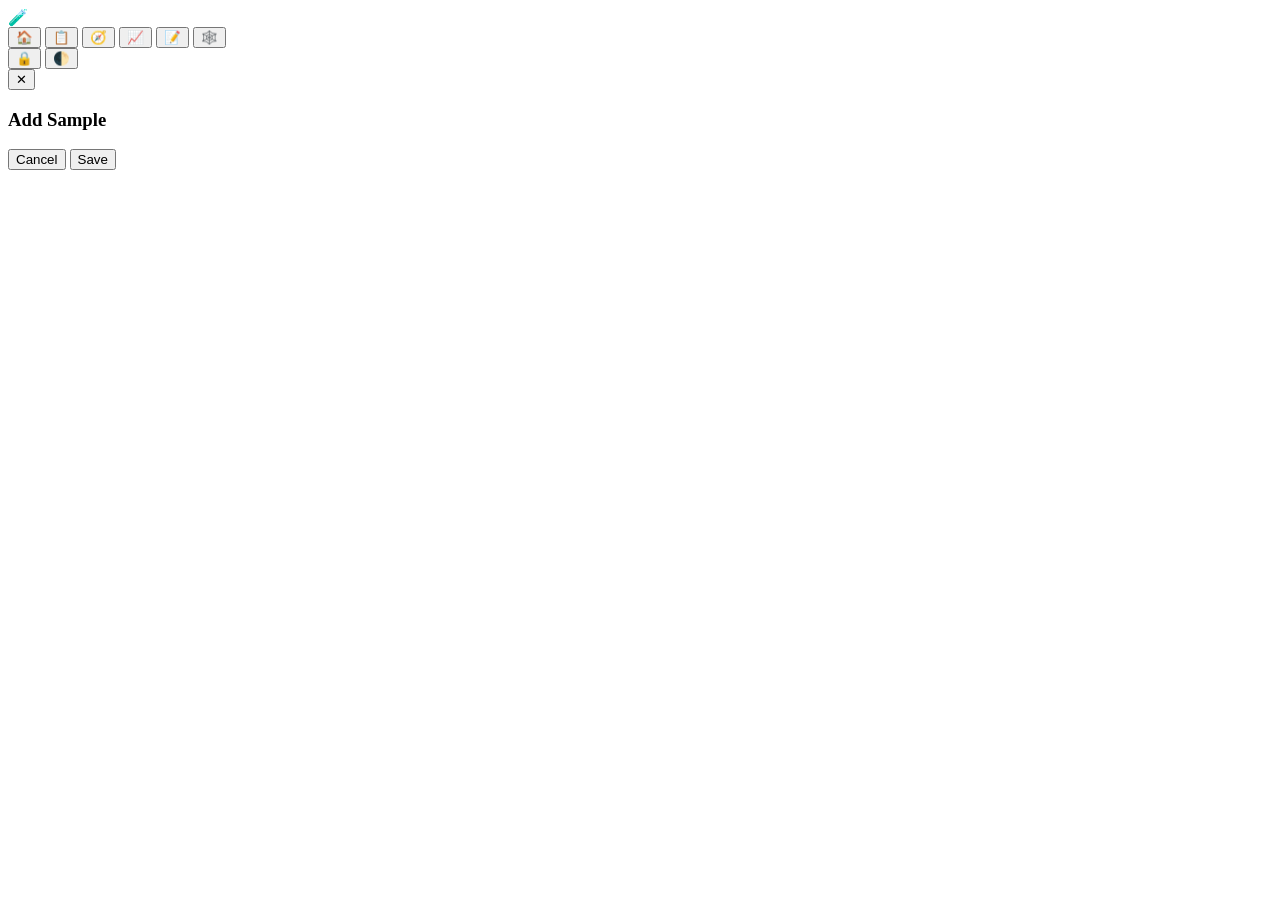
==== frontend/index.html @ acd76436 "plenty of update" ====
<!doctype html>
<html lang="en">
  <head>
    <meta charset="UTF-8" />
    <meta name="viewport" content="width=device-width, initial-scale=1" />
    <title>Lab Notebook</title>
    <link rel="icon" type="image/svg+xml" href="/static/favicon.svg" />
    <link rel="shortcut icon" href="/static/favicon.svg" />

    <!-- CSS -->
    <link rel="stylesheet" href="/static/css/base.css" />
    <link rel="stylesheet" href="/static/css/overview.css" />
    <link rel="stylesheet" href="/static/css/inventory.css" />
    <link rel="stylesheet" href="/static/css/preparations.css" />
    <link rel="stylesheet" href="/static/css/viz.css" />
    <link rel="stylesheet" href="/static/css/notes.css" />
    <link rel="stylesheet" href="/static/css/graph.css" />

    <!-- Third-party libraries -->
    <script src="https://cdn.jsdelivr.net/npm/d3@7/dist/d3.min.js"></script>
    <script src="https://cdn.plot.ly/plotly-2.35.2.min.js" charset="utf-8"></script>
    <script src="https://cdn.jsdelivr.net/npm/marked@12/marked.min.js"></script>
  </head>
  <body>
    <div id="app">
      <!-- ── Left nav ── -->
      <nav id="nav">
        <div class="nav-logo">🧪</div>
        <button class="nav-btn active" id="nav-overview"   title="Overview"         onclick="showPage('overview')">🏠</button>
        <button class="nav-btn"        id="nav-inventory"  title="Sample Inventory"  onclick="showPage('inventory')">📋</button>
        <button class="nav-btn"        id="nav-preparations" title="Preparations (Waiting)" onclick="showPage('preparations')">🧭</button>
        <button class="nav-btn"        id="nav-viz"        title="Data Visualization" onclick="showPage('viz')">📈</button>
        <button class="nav-btn"        id="nav-notes"      title="Notes"             onclick="showPage('notes')">📝</button>
        <button class="nav-btn"        id="nav-graph"      title="Entity Graph"      onclick="showPage('graph')">🕸️</button>
        <div class="spacer"></div>
        <div class="nav-bottom">
          <button class="nav-btn" id="nav-auth" onclick="openAuthModal()">🔒</button>
          <button class="nav-btn" title="Toggle Theme" onclick="toggleTheme()">🌓</button>
        </div>
      </nav>

      <!-- ── Pages (tab HTML is injected here by main.js on DOMContentLoaded) ── -->
      <div id="pages"></div>
    </div>
    <!-- /app -->

    <!-- Lightbox -->
    <div id="lightbox" onclick="closeLightbox()">
      <button id="lightbox-close" onclick="closeLightbox()">✕</button>
      <img id="lightbox-img" src="" alt="" onclick="event.stopPropagation()" />
    </div>

    <!-- @mention dropdown -->
    <div id="mention-dropdown"></div>

    <!-- Modal -->
    <div id="modal-overlay" onclick="closeModal(event)">
      <div class="modal" onclick="event.stopPropagation()">
        <h3 id="modal-title">Add Sample</h3>
        <div id="modal-body"></div>
        <div class="form-actions">
          <button onclick="closeModal()">Cancel</button>
          <button class="primary" id="modal-submit">Save</button>
        </div>
      </div>
    </div>

    <!-- App scripts (order matters — main.js references functions from the others) -->
    <script src="/static/js/overview.js"></script>
    <script src="/static/js/inventory.js"></script>
    <script src="/static/js/preparations.js"></script>
    <script src="/static/js/viz.js"></script>
    <script src="/static/js/notes.js"></script>
    <script src="/static/js/graph.js"></script>
    <script src="/static/js/main.js"></script>
  </body>
</html>
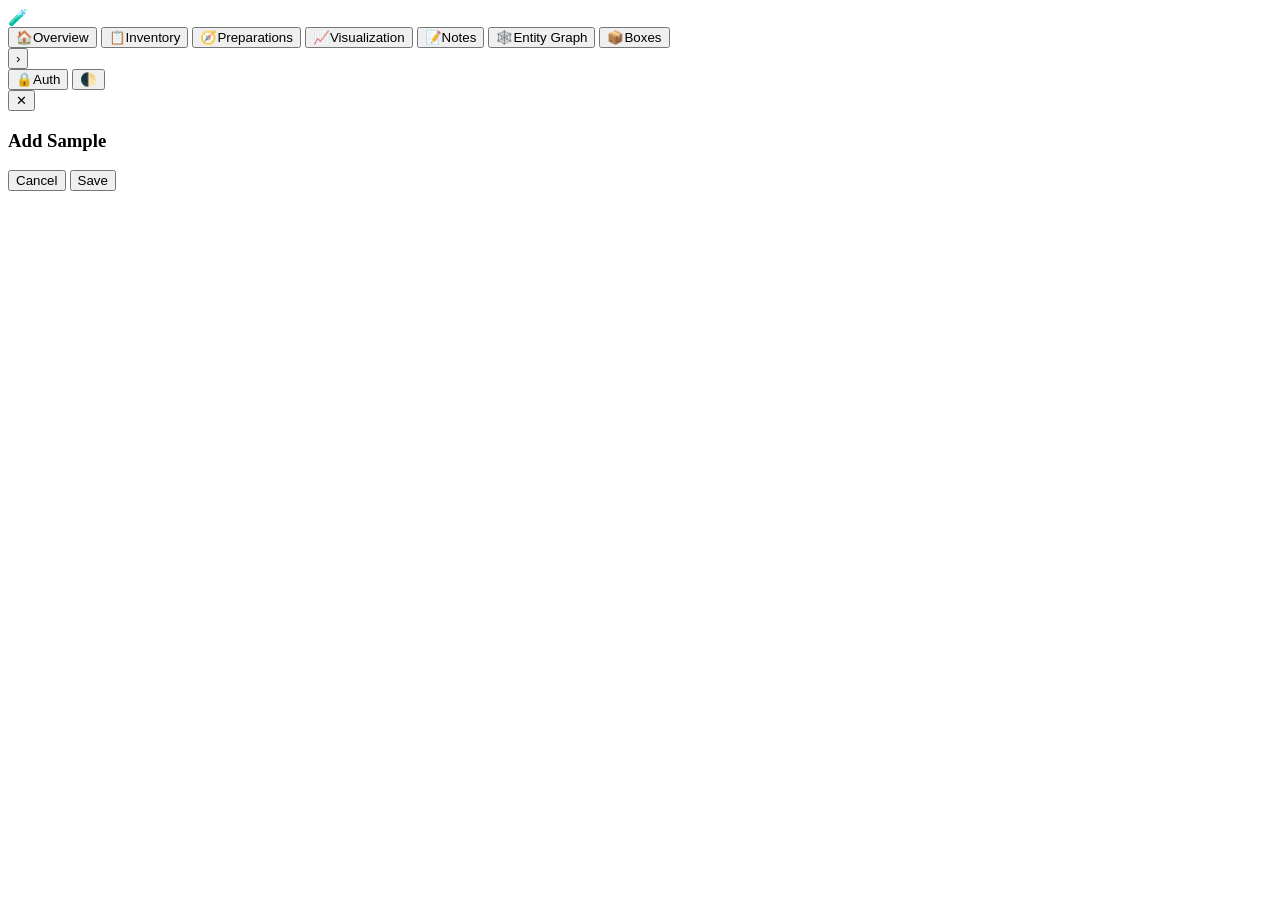
==== commit 4a840112: "plenty of updates." ====
--- a/frontend/index.html
+++ b/frontend/index.html
@@ -15,6 +15,7 @@
     <link rel="stylesheet" href="/static/css/viz.css" />
     <link rel="stylesheet" href="/static/css/notes.css" />
     <link rel="stylesheet" href="/static/css/graph.css" />
+    <link rel="stylesheet" href="/static/css/boxes.css" />
 
     <!-- Third-party libraries -->
     <script src="https://cdn.jsdelivr.net/npm/d3@7/dist/d3.min.js"></script>
@@ -26,15 +27,17 @@
       <!-- ── Left nav ── -->
       <nav id="nav">
         <div class="nav-logo">🧪</div>
-        <button class="nav-btn active" id="nav-overview"   title="Overview"         onclick="showPage('overview')">🏠</button>
-        <button class="nav-btn"        id="nav-inventory"  title="Sample Inventory"  onclick="showPage('inventory')">📋</button>
-        <button class="nav-btn"        id="nav-preparations" title="Preparations (Waiting)" onclick="showPage('preparations')">🧭</button>
-        <button class="nav-btn"        id="nav-viz"        title="Data Visualization" onclick="showPage('viz')">📈</button>
-        <button class="nav-btn"        id="nav-notes"      title="Notes"             onclick="showPage('notes')">📝</button>
-        <button class="nav-btn"        id="nav-graph"      title="Entity Graph"      onclick="showPage('graph')">🕸️</button>
+        <button class="nav-btn active" id="nav-overview"   title="Overview"              onclick="showPage('overview')">🏠<span class="nav-label">Overview</span></button>
+        <button class="nav-btn"        id="nav-inventory"  title="Sample Inventory"       onclick="showPage('inventory')">📋<span class="nav-label">Inventory</span></button>
+        <button class="nav-btn"        id="nav-preparations" title="Preparations"         onclick="showPage('preparations')">🧭<span class="nav-label">Preparations</span></button>
+        <button class="nav-btn"        id="nav-viz"        title="Data Visualization"     onclick="showPage('viz')">📈<span class="nav-label">Visualization</span></button>
+        <button class="nav-btn"        id="nav-notes"      title="Notes"                  onclick="showPage('notes')">📝<span class="nav-label">Notes</span></button>
+        <button class="nav-btn"        id="nav-graph"      title="Entity Graph"           onclick="showPage('graph')">🕸️<span class="nav-label">Entity Graph</span></button>
+        <button class="nav-btn"        id="nav-boxes"      title="Box Overview"           onclick="showPage('boxes')">📦<span class="nav-label">Boxes</span></button>
         <div class="spacer"></div>
+        <button class="nav-btn nav-toggle" title="Expand sidebar" onclick="toggleNav()">›</button>
         <div class="nav-bottom">
-          <button class="nav-btn" id="nav-auth" onclick="openAuthModal()">🔒</button>
+          <button class="nav-btn" id="nav-auth" onclick="openAuthModal()">🔒<span class="nav-label">Auth</span></button>
           <button class="nav-btn" title="Toggle Theme" onclick="toggleTheme()">🌓</button>
         </div>
       </nav>
@@ -72,6 +75,7 @@
     <script src="/static/js/viz.js"></script>
     <script src="/static/js/notes.js"></script>
     <script src="/static/js/graph.js"></script>
+    <script src="/static/js/boxes.js"></script>
     <script src="/static/js/main.js"></script>
   </body>
 </html>
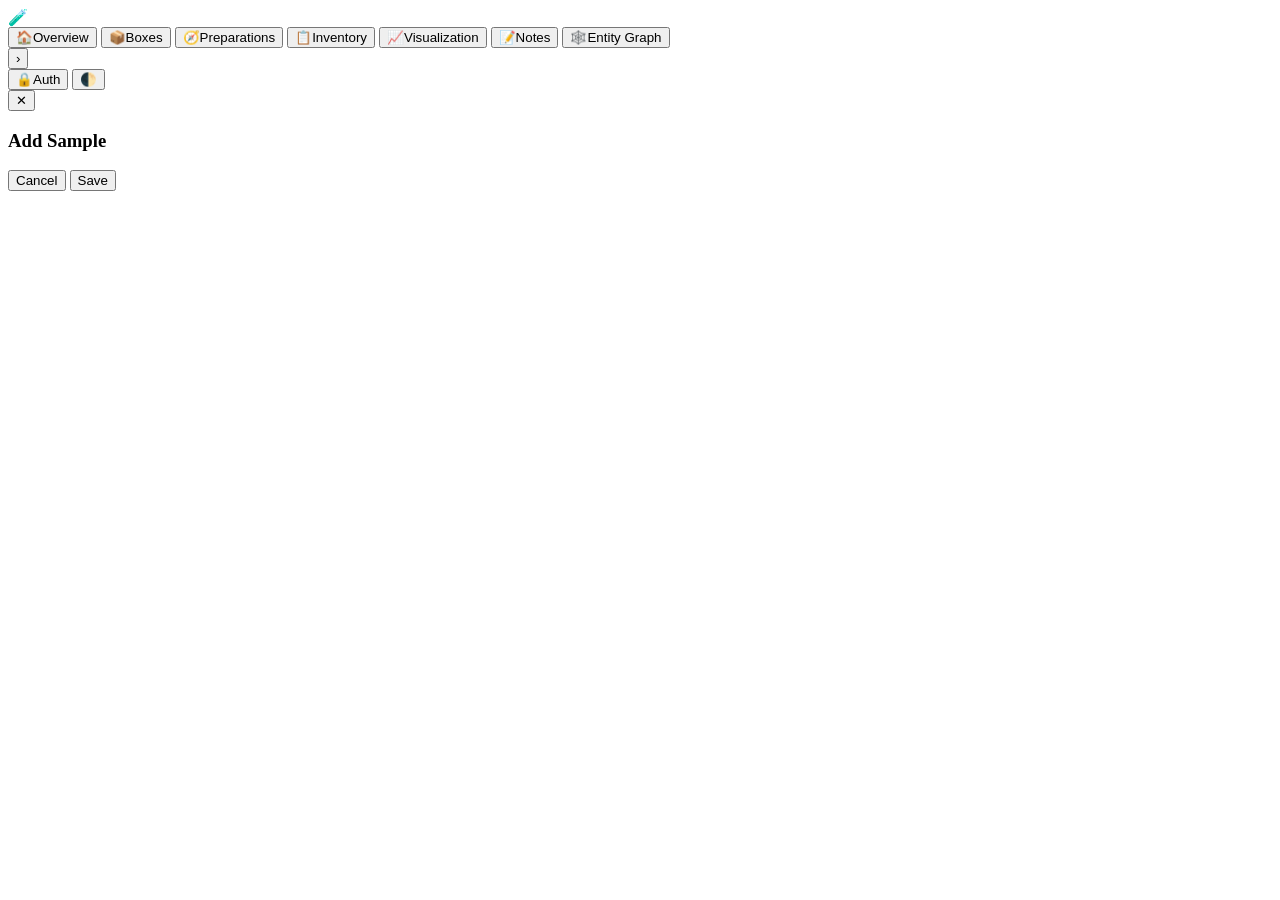
==== commit 25fb8344: "some updates" ====
--- a/frontend/index.html
+++ b/frontend/index.html
@@ -28,12 +28,12 @@
       <nav id="nav">
         <div class="nav-logo">🧪</div>
         <button class="nav-btn active" id="nav-overview"   title="Overview"              onclick="showPage('overview')">🏠<span class="nav-label">Overview</span></button>
+        <button class="nav-btn"        id="nav-boxes"      title="Box Overview"           onclick="showPage('boxes')">📦<span class="nav-label">Boxes</span></button>
+        <button class="nav-btn"        id="nav-preparations" title="Preparations"         onclick="showPage('preparations')">🧭<span class="nav-label">Preparations</span></button>
         <button class="nav-btn"        id="nav-inventory"  title="Sample Inventory"       onclick="showPage('inventory')">📋<span class="nav-label">Inventory</span></button>
-        <button class="nav-btn"        id="nav-preparations" title="Preparations"         onclick="showPage('preparations')">🧭<span class="nav-label">Preparations</span></button>
         <button class="nav-btn"        id="nav-viz"        title="Data Visualization"     onclick="showPage('viz')">📈<span class="nav-label">Visualization</span></button>
         <button class="nav-btn"        id="nav-notes"      title="Notes"                  onclick="showPage('notes')">📝<span class="nav-label">Notes</span></button>
         <button class="nav-btn"        id="nav-graph"      title="Entity Graph"           onclick="showPage('graph')">🕸️<span class="nav-label">Entity Graph</span></button>
-        <button class="nav-btn"        id="nav-boxes"      title="Box Overview"           onclick="showPage('boxes')">📦<span class="nav-label">Boxes</span></button>
         <div class="spacer"></div>
         <button class="nav-btn nav-toggle" title="Expand sidebar" onclick="toggleNav()">›</button>
         <div class="nav-bottom">
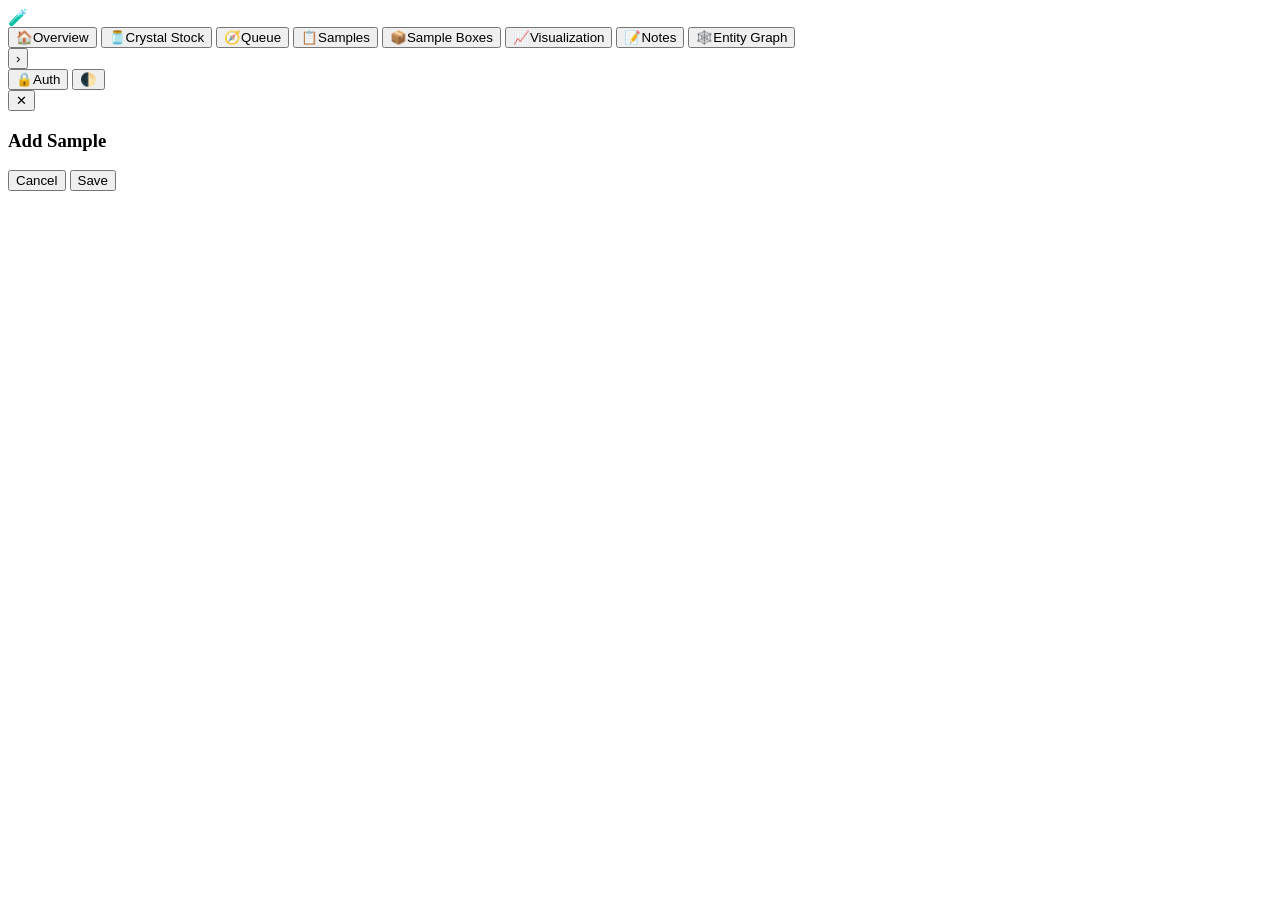
==== commit 45a65f98: "add Crystal Stock tab and HEIC image support - New Crystal Stock tab: card grid for tracking raw cry" ====
--- a/frontend/index.html
+++ b/frontend/index.html
@@ -16,6 +16,7 @@
     <link rel="stylesheet" href="/static/css/notes.css" />
     <link rel="stylesheet" href="/static/css/graph.css" />
     <link rel="stylesheet" href="/static/css/boxes.css" />
+    <link rel="stylesheet" href="/static/css/stock.css" />
 
     <!-- Third-party libraries -->
     <script src="https://cdn.jsdelivr.net/npm/d3@7/dist/d3.min.js"></script>
@@ -27,13 +28,14 @@
       <!-- ── Left nav ── -->
       <nav id="nav">
         <div class="nav-logo">🧪</div>
-        <button class="nav-btn active" id="nav-overview"   title="Overview"              onclick="showPage('overview')">🏠<span class="nav-label">Overview</span></button>
-        <button class="nav-btn"        id="nav-boxes"      title="Box Overview"           onclick="showPage('boxes')">📦<span class="nav-label">Boxes</span></button>
-        <button class="nav-btn"        id="nav-preparations" title="Preparations"         onclick="showPage('preparations')">🧭<span class="nav-label">Preparations</span></button>
-        <button class="nav-btn"        id="nav-inventory"  title="Sample Inventory"       onclick="showPage('inventory')">📋<span class="nav-label">Inventory</span></button>
-        <button class="nav-btn"        id="nav-viz"        title="Data Visualization"     onclick="showPage('viz')">📈<span class="nav-label">Visualization</span></button>
-        <button class="nav-btn"        id="nav-notes"      title="Notes"                  onclick="showPage('notes')">📝<span class="nav-label">Notes</span></button>
-        <button class="nav-btn"        id="nav-graph"      title="Entity Graph"           onclick="showPage('graph')">🕸️<span class="nav-label">Entity Graph</span></button>
+        <button class="nav-btn active" id="nav-overview"      title="Overview"          onclick="showPage('overview')">🏠<span class="nav-label">Overview</span></button>
+        <button class="nav-btn"        id="nav-stock"         title="Crystal Stock"      onclick="showPage('stock')">🫙<span class="nav-label">Crystal Stock</span></button>
+        <button class="nav-btn"        id="nav-preparations"  title="Measurement Queue"  onclick="showPage('preparations')">🧭<span class="nav-label">Queue</span></button>
+        <button class="nav-btn"        id="nav-inventory"     title="Sample Registry"    onclick="showPage('inventory')">📋<span class="nav-label">Samples</span></button>
+        <button class="nav-btn"        id="nav-boxes"         title="Sample Boxes"       onclick="showPage('boxes')">📦<span class="nav-label">Sample Boxes</span></button>
+        <button class="nav-btn"        id="nav-viz"           title="Data Visualization" onclick="showPage('viz')">📈<span class="nav-label">Visualization</span></button>
+        <button class="nav-btn"        id="nav-notes"         title="Notes"              onclick="showPage('notes')">📝<span class="nav-label">Notes</span></button>
+        <button class="nav-btn"        id="nav-graph"         title="Entity Graph"       onclick="showPage('graph')">🕸️<span class="nav-label">Entity Graph</span></button>
         <div class="spacer"></div>
         <button class="nav-btn nav-toggle" title="Expand sidebar" onclick="toggleNav()">›</button>
         <div class="nav-bottom">
@@ -76,6 +78,7 @@
     <script src="/static/js/notes.js"></script>
     <script src="/static/js/graph.js"></script>
     <script src="/static/js/boxes.js"></script>
+    <script src="/static/js/stock.js"></script>
     <script src="/static/js/main.js"></script>
   </body>
 </html>
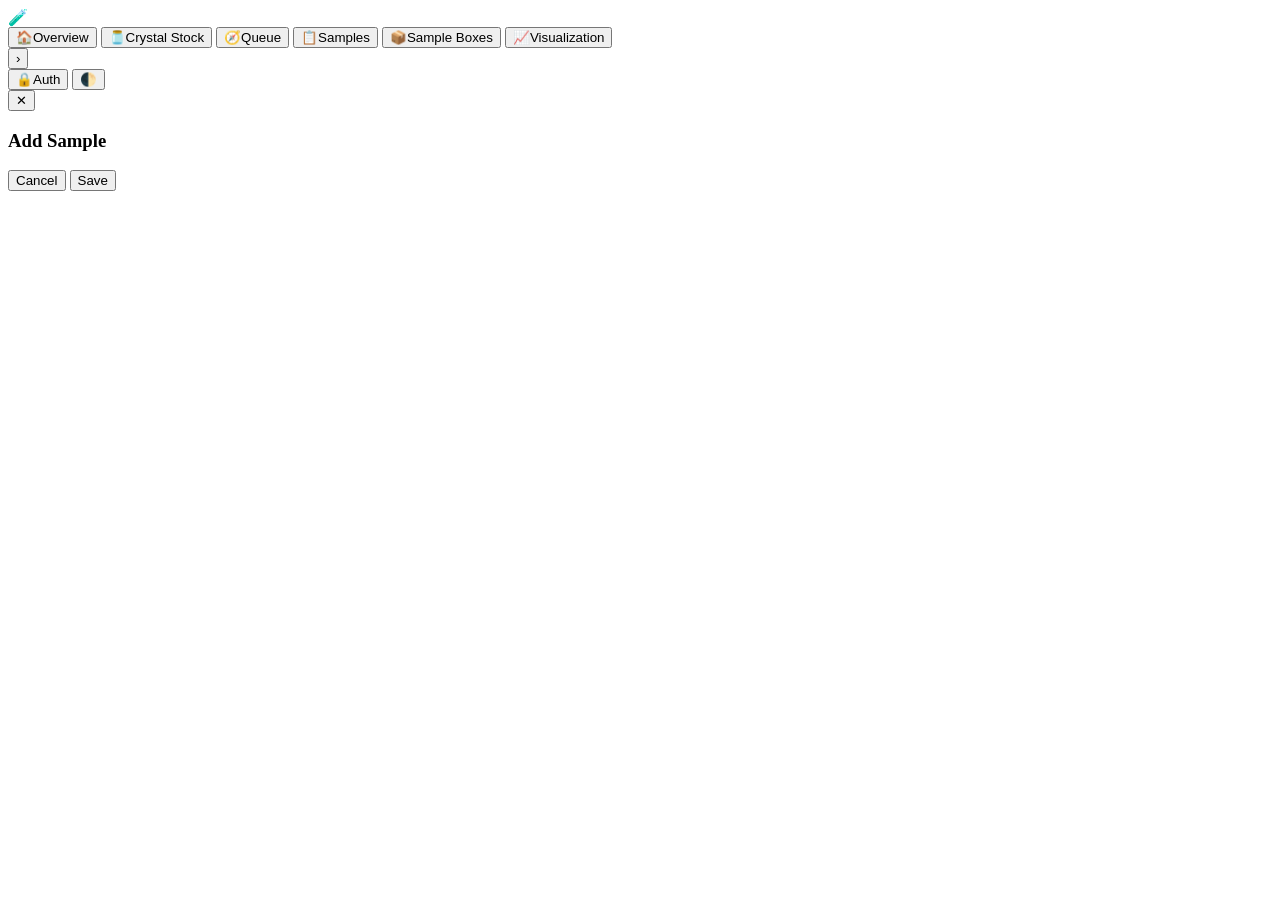
==== commit 6535edb9: "hide NOTE and GRAPH tab" ====
--- a/frontend/index.html
+++ b/frontend/index.html
@@ -34,8 +34,9 @@
         <button class="nav-btn"        id="nav-inventory"     title="Sample Registry"    onclick="showPage('inventory')">📋<span class="nav-label">Samples</span></button>
         <button class="nav-btn"        id="nav-boxes"         title="Sample Boxes"       onclick="showPage('boxes')">📦<span class="nav-label">Sample Boxes</span></button>
         <button class="nav-btn"        id="nav-viz"           title="Data Visualization" onclick="showPage('viz')">📈<span class="nav-label">Visualization</span></button>
-        <button class="nav-btn"        id="nav-notes"         title="Notes"              onclick="showPage('notes')">📝<span class="nav-label">Notes</span></button>
-        <button class="nav-btn"        id="nav-graph"         title="Entity Graph"       onclick="showPage('graph')">🕸️<span class="nav-label">Entity Graph</span></button>
+        <!-- Notes and graph are temporarily hidden from the UI. -->
+        <button class="nav-btn"        id="nav-notes"         title="Notes"              onclick="showPage('notes')" hidden>📝<span class="nav-label">Notes</span></button>
+        <button class="nav-btn"        id="nav-graph"         title="Entity Graph"       onclick="showPage('graph')" hidden>🕸️<span class="nav-label">Entity Graph</span></button>
         <div class="spacer"></div>
         <button class="nav-btn nav-toggle" title="Expand sidebar" onclick="toggleNav()">›</button>
         <div class="nav-bottom">
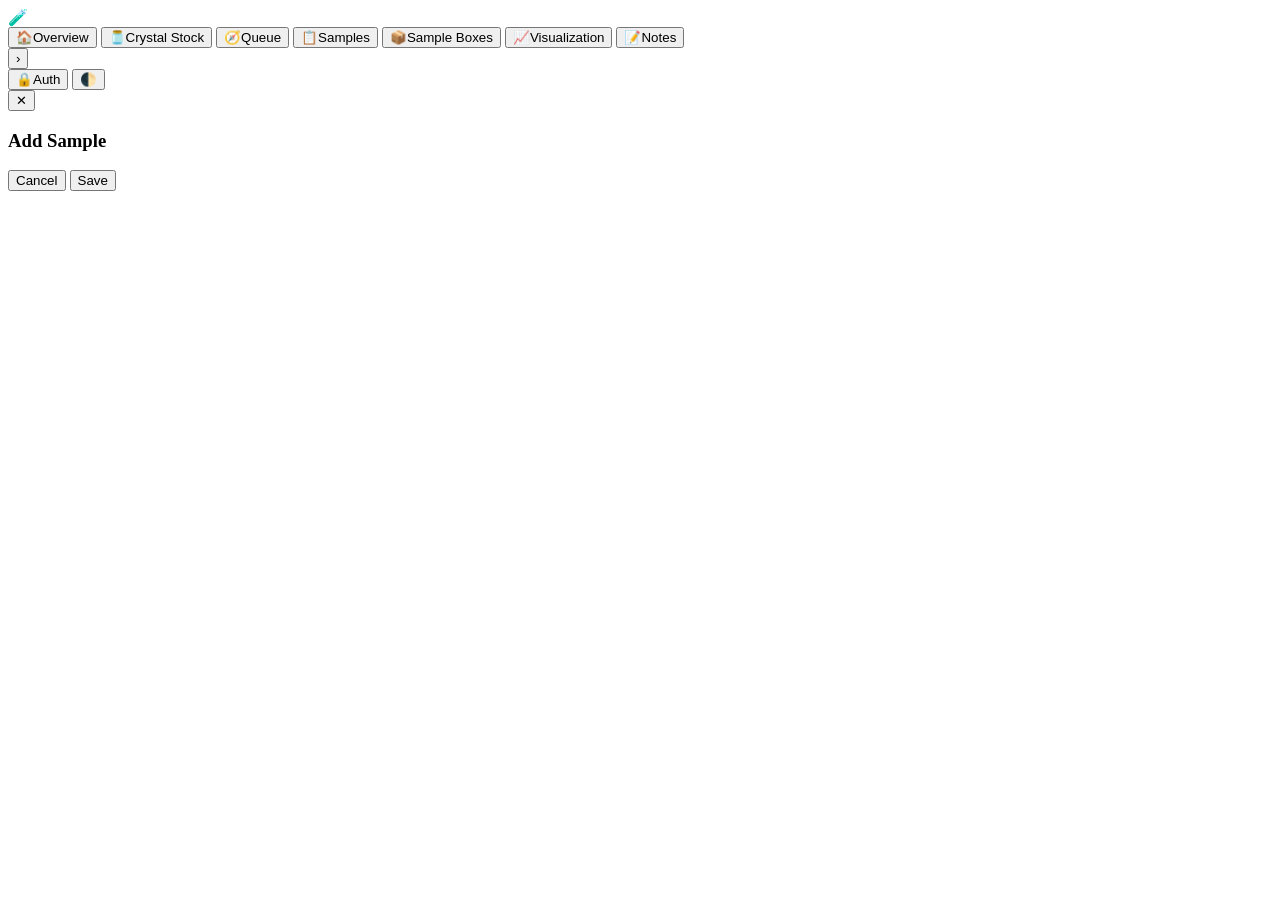
==== commit 2ff99fa5: "redesigned the note session as a md file showcase" ====
--- a/frontend/index.html
+++ b/frontend/index.html
@@ -34,8 +34,8 @@
         <button class="nav-btn"        id="nav-inventory"     title="Sample Registry"    onclick="showPage('inventory')">📋<span class="nav-label">Samples</span></button>
         <button class="nav-btn"        id="nav-boxes"         title="Sample Boxes"       onclick="showPage('boxes')">📦<span class="nav-label">Sample Boxes</span></button>
         <button class="nav-btn"        id="nav-viz"           title="Data Visualization" onclick="showPage('viz')">📈<span class="nav-label">Visualization</span></button>
-        <!-- Notes and graph are temporarily hidden from the UI. -->
-        <button class="nav-btn"        id="nav-notes"         title="Notes"              onclick="showPage('notes')" hidden>📝<span class="nav-label">Notes</span></button>
+        <button class="nav-btn"        id="nav-notes"         title="Notes"              onclick="showPage('notes')">📝<span class="nav-label">Notes</span></button>
+        <!-- Graph tab is intentionally hidden from the UI. -->
         <button class="nav-btn"        id="nav-graph"         title="Entity Graph"       onclick="showPage('graph')" hidden>🕸️<span class="nav-label">Entity Graph</span></button>
         <div class="spacer"></div>
         <button class="nav-btn nav-toggle" title="Expand sidebar" onclick="toggleNav()">›</button>
@@ -55,9 +55,6 @@
       <button id="lightbox-close" onclick="closeLightbox()">✕</button>
       <img id="lightbox-img" src="" alt="" onclick="event.stopPropagation()" />
     </div>
-
-    <!-- @mention dropdown -->
-    <div id="mention-dropdown"></div>
 
     <!-- Modal -->
     <div id="modal-overlay" onclick="closeModal(event)">
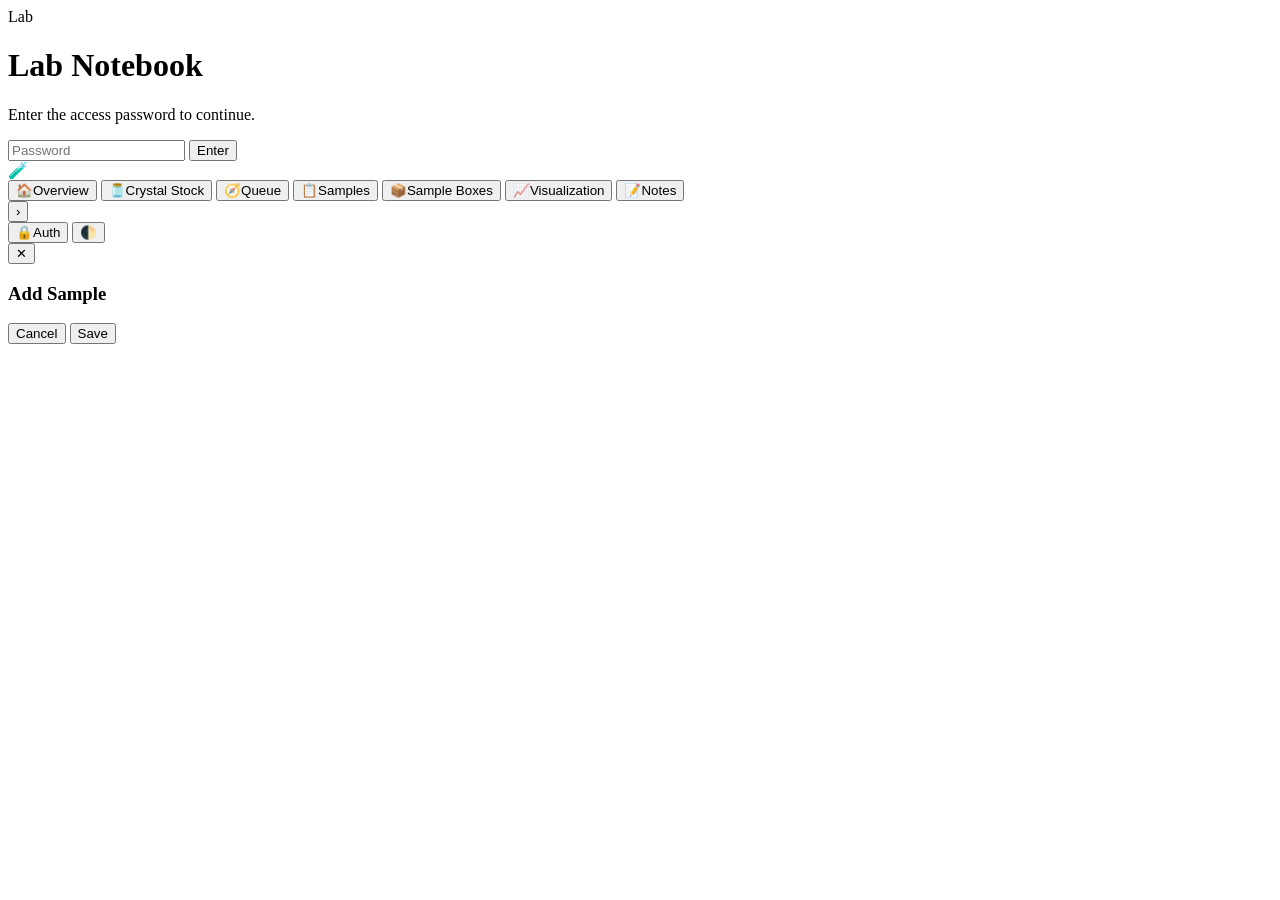
==== commit 78dddba7: "change note and add backup option" ====
--- a/frontend/index.html
+++ b/frontend/index.html
@@ -23,7 +23,18 @@
     <script src="https://cdn.plot.ly/plotly-2.35.2.min.js" charset="utf-8"></script>
     <script src="https://cdn.jsdelivr.net/npm/marked@12/marked.min.js"></script>
   </head>
-  <body>
+  <body class="auth-pending">
+    <div id="site-auth">
+      <form id="site-auth-form" class="site-auth-card">
+        <div class="site-auth-icon">Lab</div>
+        <h1>Lab Notebook</h1>
+        <p>Enter the access password to continue.</p>
+        <input id="site-auth-password" type="password" placeholder="Password" autocomplete="current-password" required />
+        <button class="primary" type="submit">Enter</button>
+        <div id="site-auth-error" role="alert"></div>
+      </form>
+    </div>
+
     <div id="app">
       <!-- ── Left nav ── -->
       <nav id="nav">
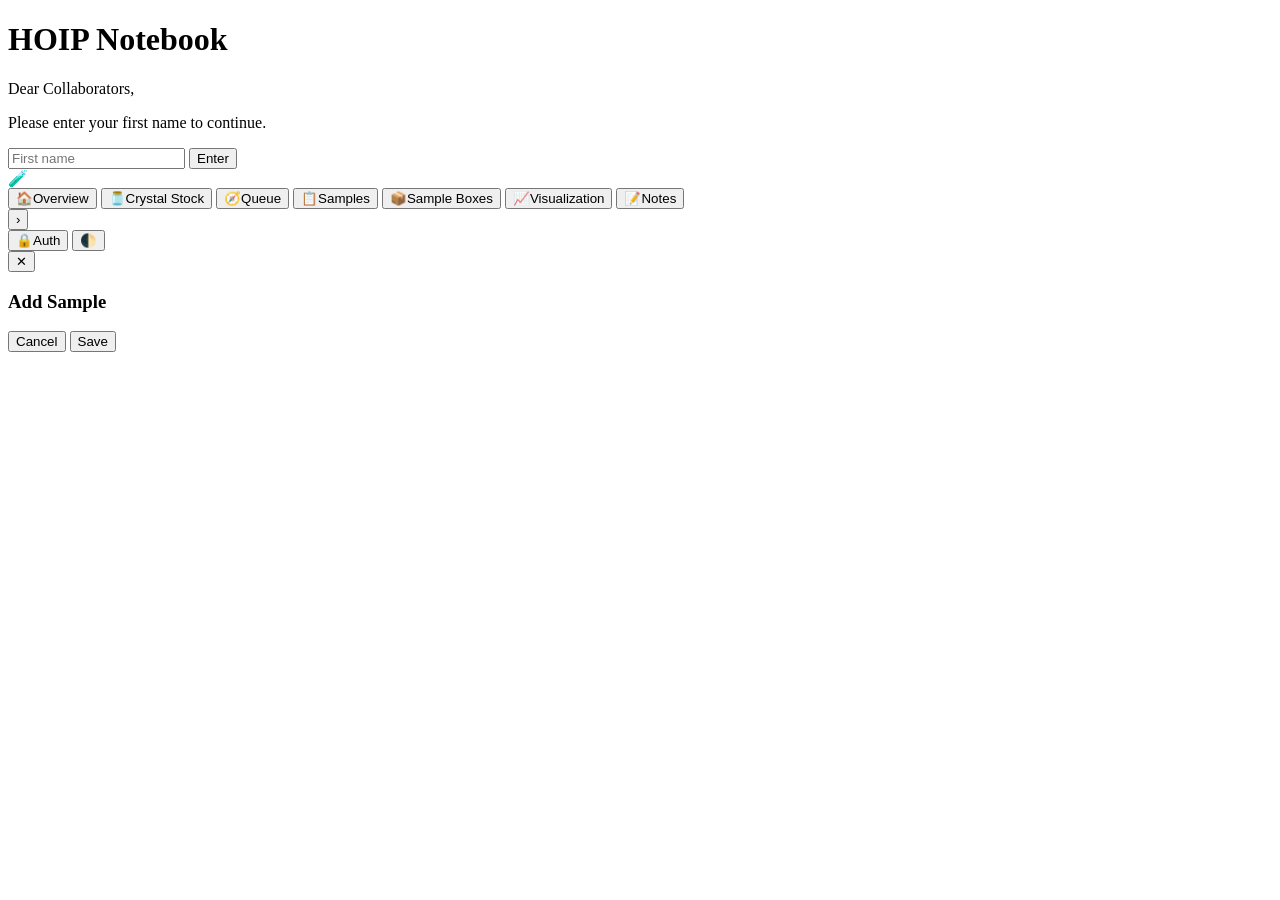
==== commit bd0418d3: "add authentication" ====
--- a/frontend/index.html
+++ b/frontend/index.html
@@ -20,16 +20,25 @@
 
     <!-- Third-party libraries -->
     <script src="https://cdn.jsdelivr.net/npm/d3@7/dist/d3.min.js"></script>
-    <script src="https://cdn.plot.ly/plotly-2.35.2.min.js" charset="utf-8"></script>
+    <script
+      src="https://cdn.plot.ly/plotly-2.35.2.min.js"
+      charset="utf-8"
+    ></script>
     <script src="https://cdn.jsdelivr.net/npm/marked@12/marked.min.js"></script>
   </head>
   <body class="auth-pending">
     <div id="site-auth">
       <form id="site-auth-form" class="site-auth-card">
-        <div class="site-auth-icon">Lab</div>
-        <h1>Lab Notebook</h1>
-        <p>Enter the access password to continue.</p>
-        <input id="site-auth-password" type="password" placeholder="Password" autocomplete="current-password" required />
+        <h1>HOIP Notebook</h1>
+        <p>Dear Collaborators,</p>
+        <p>Please enter your first name to continue.</p>
+        <input
+          id="site-auth-password"
+          type="text"
+          placeholder="First name"
+          autocomplete="given-name"
+          required
+        />
         <button class="primary" type="submit">Enter</button>
         <div id="site-auth-error" role="alert"></div>
       </form>
@@ -39,20 +48,87 @@
       <!-- ── Left nav ── -->
       <nav id="nav">
         <div class="nav-logo">🧪</div>
-        <button class="nav-btn active" id="nav-overview"      title="Overview"          onclick="showPage('overview')">🏠<span class="nav-label">Overview</span></button>
-        <button class="nav-btn"        id="nav-stock"         title="Crystal Stock"      onclick="showPage('stock')">🫙<span class="nav-label">Crystal Stock</span></button>
-        <button class="nav-btn"        id="nav-preparations"  title="Measurement Queue"  onclick="showPage('preparations')">🧭<span class="nav-label">Queue</span></button>
-        <button class="nav-btn"        id="nav-inventory"     title="Sample Registry"    onclick="showPage('inventory')">📋<span class="nav-label">Samples</span></button>
-        <button class="nav-btn"        id="nav-boxes"         title="Sample Boxes"       onclick="showPage('boxes')">📦<span class="nav-label">Sample Boxes</span></button>
-        <button class="nav-btn"        id="nav-viz"           title="Data Visualization" onclick="showPage('viz')">📈<span class="nav-label">Visualization</span></button>
-        <button class="nav-btn"        id="nav-notes"         title="Notes"              onclick="showPage('notes')">📝<span class="nav-label">Notes</span></button>
+        <button
+          class="nav-btn active"
+          id="nav-overview"
+          title="Overview"
+          onclick="showPage('overview')"
+        >
+          🏠<span class="nav-label">Overview</span>
+        </button>
+        <button
+          class="nav-btn"
+          id="nav-stock"
+          title="Crystal Stock"
+          onclick="showPage('stock')"
+        >
+          🫙<span class="nav-label">Crystal Stock</span>
+        </button>
+        <button
+          class="nav-btn"
+          id="nav-preparations"
+          title="Measurement Queue"
+          onclick="showPage('preparations')"
+        >
+          🧭<span class="nav-label">Queue</span>
+        </button>
+        <button
+          class="nav-btn"
+          id="nav-inventory"
+          title="Sample Registry"
+          onclick="showPage('inventory')"
+        >
+          📋<span class="nav-label">Samples</span>
+        </button>
+        <button
+          class="nav-btn"
+          id="nav-boxes"
+          title="Sample Boxes"
+          onclick="showPage('boxes')"
+        >
+          📦<span class="nav-label">Sample Boxes</span>
+        </button>
+        <button
+          class="nav-btn"
+          id="nav-viz"
+          title="Data Visualization"
+          onclick="showPage('viz')"
+        >
+          📈<span class="nav-label">Visualization</span>
+        </button>
+        <button
+          class="nav-btn"
+          id="nav-notes"
+          title="Notes"
+          onclick="showPage('notes')"
+        >
+          📝<span class="nav-label">Notes</span>
+        </button>
         <!-- Graph tab is intentionally hidden from the UI. -->
-        <button class="nav-btn"        id="nav-graph"         title="Entity Graph"       onclick="showPage('graph')" hidden>🕸️<span class="nav-label">Entity Graph</span></button>
+        <button
+          class="nav-btn"
+          id="nav-graph"
+          title="Entity Graph"
+          onclick="showPage('graph')"
+          hidden
+        >
+          🕸️<span class="nav-label">Entity Graph</span>
+        </button>
         <div class="spacer"></div>
-        <button class="nav-btn nav-toggle" title="Expand sidebar" onclick="toggleNav()">›</button>
+        <button
+          class="nav-btn nav-toggle"
+          title="Expand sidebar"
+          onclick="toggleNav()"
+        >
+          ›
+        </button>
         <div class="nav-bottom">
-          <button class="nav-btn" id="nav-auth" onclick="openAuthModal()">🔒<span class="nav-label">Auth</span></button>
-          <button class="nav-btn" title="Toggle Theme" onclick="toggleTheme()">🌓</button>
+          <button class="nav-btn" id="nav-auth" onclick="openAuthModal()">
+            🔒<span class="nav-label">Auth</span>
+          </button>
+          <button class="nav-btn" title="Toggle Theme" onclick="toggleTheme()">
+            🌓
+          </button>
         </div>
       </nav>
 
